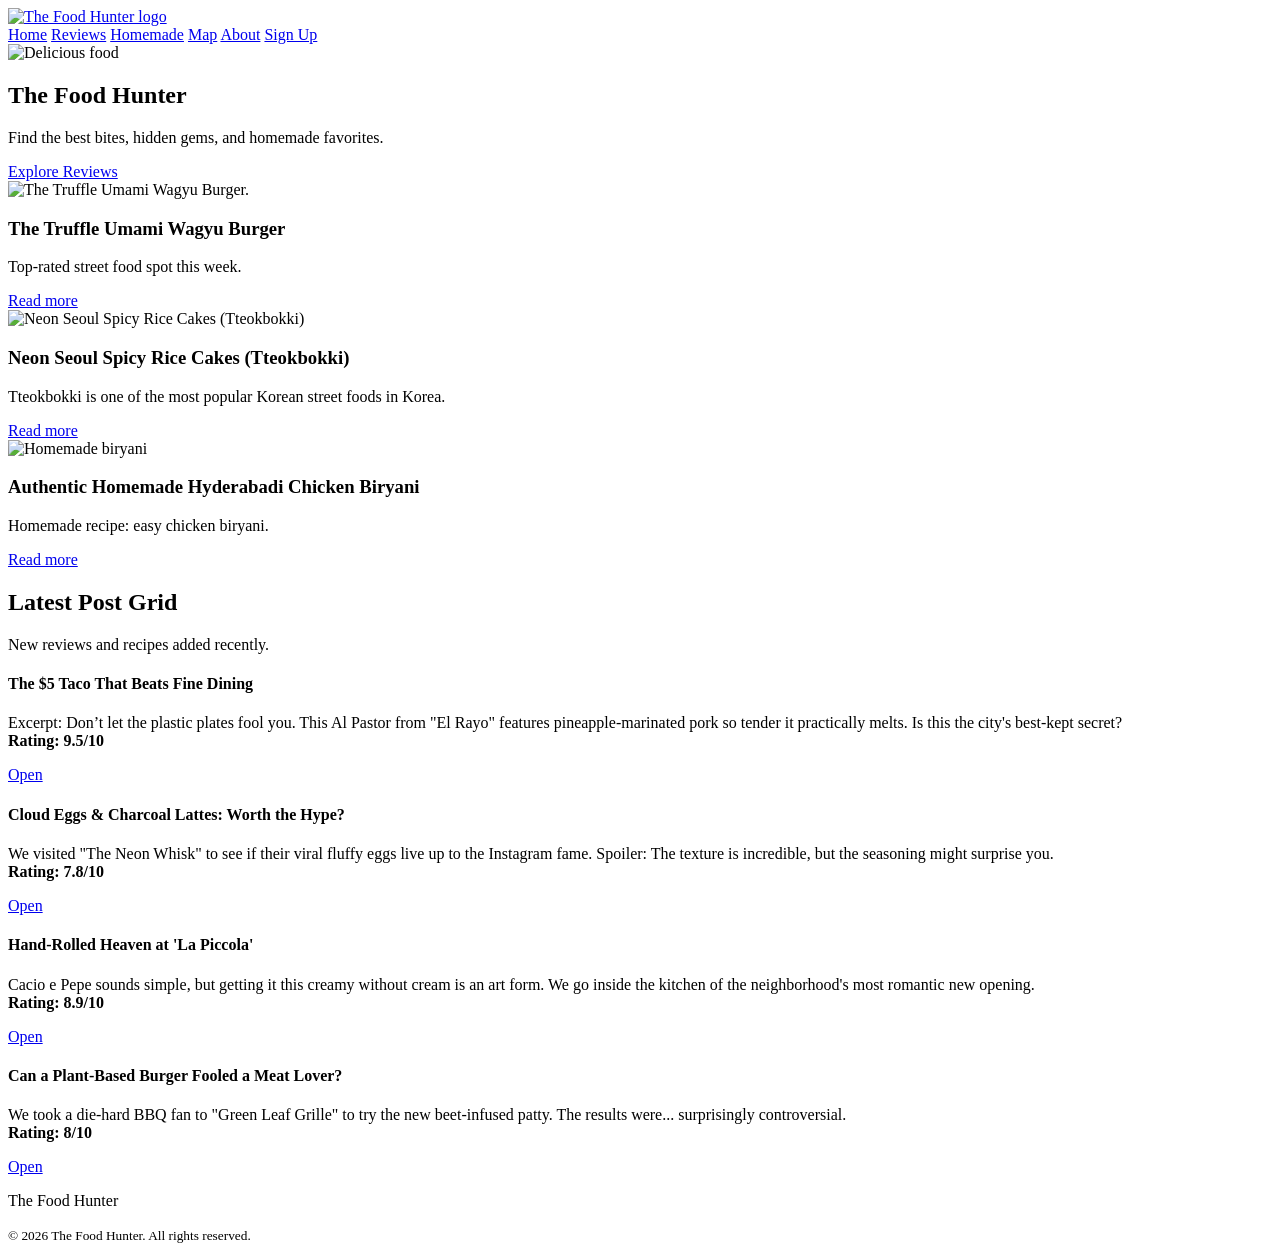
==== index.html @ 95b12844 "Add files via upload" ====
<!DOCTYPE html>
<html lang="en">
<head>
  <meta charset="UTF-8" />
  <meta name="viewport" content="width=device-width, initial-scale=1.0" />
  <title>The Food Hunter | Home</title>
  <link rel="stylesheet" href="CSS/style.css" />
</head>
<body>

  <!-- HEADER + NAV (required) -->
  <header class="site-header">
    <div class="container header-row">

      <!-- LOGO BOX (required) -->
      <a class="logo-box" href="#">
  <img src="images/logo.png" alt="The Food Hunter logo" class="logo-img">
</a>

      <!-- NAV (required) -->
      <nav class="nav-bar" aria-label="Primary navigation">
        <a class="nav-btn active" href="index.html">Home</a>
        <a class="nav-btn" href="reviews.html">Reviews</a>
        <a class="nav-btn" href="homemade.html">Homemade</a>
        <a class="nav-btn" href="map.html">Map</a>
        <a class="nav-btn" href="about.html">About</a>
        <a class="nav-btn" href="signup.php">Sign Up</a>
      </nav>

    </div>
  </header>

  <!-- MAIN (required) -->
  <main class="site-main container">

    <!-- HERO IMG / TITLE (required) -->
  <section class="hero">

  <!-- IMAGE LEFT -->
  <div class="hero-image">
    <img src="images/hero.jpg" alt="Delicious food">
  </div>

  <!-- TEXT RIGHT -->
  <div class="hero-text">
    <h1>The Food Hunter</h1>
    <p>Find the best bites, hidden gems, and homemade favorites.</p>
    <a class="hero-btn" href="#">Explore Reviews</a>
  </div>

</section>

</section>

    <!-- FEATURED CARDS (3) (required) -->
    <section class="featured">

  <article class="feature-card">
    <img src="images/f1.png" alt="The Truffle Umami Wagyu Burger." class="feature-img">
    <h3>The Truffle Umami Wagyu Burger</h3>
    <p>Top-rated street food spot this week.</p>
    <a href="#" class="card-link">Read more</a>
  </article>

  <article class="feature-card">
    <img src="images/f2.png" alt="Neon Seoul Spicy Rice Cakes (Tteokbokki)" class="feature-img">
    <h3>Neon Seoul Spicy Rice Cakes (Tteokbokki)</h3>
    <p>Tteokbokki is one of the most popular Korean street foods in Korea.</p>
    <a href="#" class="card-link">Read more</a>
  </article>

  <article class="feature-card">
    <img src="images/f3.png" alt="Homemade biryani" class="feature-img">
    <h3>Authentic Homemade Hyderabadi Chicken Biryani</h3>
    <p>Homemade recipe: easy chicken biryani.</p>
    <a href="#" class="card-link">Read more</a>
  </article>

</section>

    <!-- LATEST POST GRID (required) -->
    <section class="latest">
      <div class="section-head">
        <h2>Latest Post Grid</h2>
        <p>New reviews and recipes added recently.</p>
      </div>

      <div class="posts-grid">
        <article class="post-card">
          <h4>The $5 Taco That Beats Fine Dining</h4>
          <p>Excerpt: Don’t let the plastic plates fool you. This Al Pastor from "El Rayo" features pineapple-marinated pork so tender it practically melts. Is this the city's best-kept secret? <br><b>Rating: 9.5/10</b></p>
          <a href="#" class="card-link">Open</a>
        </article>

        <article class="post-card">
          <h4>Cloud Eggs & Charcoal Lattes: Worth the Hype?</h4>
          <p>We visited "The Neon Whisk" to see if their viral fluffy eggs live up to the Instagram fame. Spoiler: The texture is incredible, but the seasoning might surprise you. <br><b>Rating: 7.8/10</b></p>
          <a href="#" class="card-link">Open</a>
        </article>

        <article class="post-card">
          <h4>Hand-Rolled Heaven at 'La Piccola'</h4>
          <p>Cacio e Pepe sounds simple, but getting it this creamy without cream is an art form. We go inside the kitchen of the neighborhood's most romantic new opening. <br><b>Rating: 8.9/10</b></p>
          <a href="#" class="card-link">Open</a>
        </article>

        <article class="post-card">
          <h4>Can a Plant-Based Burger Fooled a Meat Lover?</h4>
          <p>We took a die-hard BBQ fan to "Green Leaf Grille" to try the new beet-infused patty. The results were... surprisingly controversial. <br><b>Rating: 8/10</b></p>
          <a href="#" class="card-link">Open</a>
        </article>
      </div>
    </section>

  </main>

  <!-- FOOTER (required) -->
   <footer class="site-footer">
    <div class="container footer-inner">
      <p>The Food Hunter</p>
      <small>© 2026 The Food Hunter. All rights reserved.</small>
    </div>
  </footer>

</body>
</html>
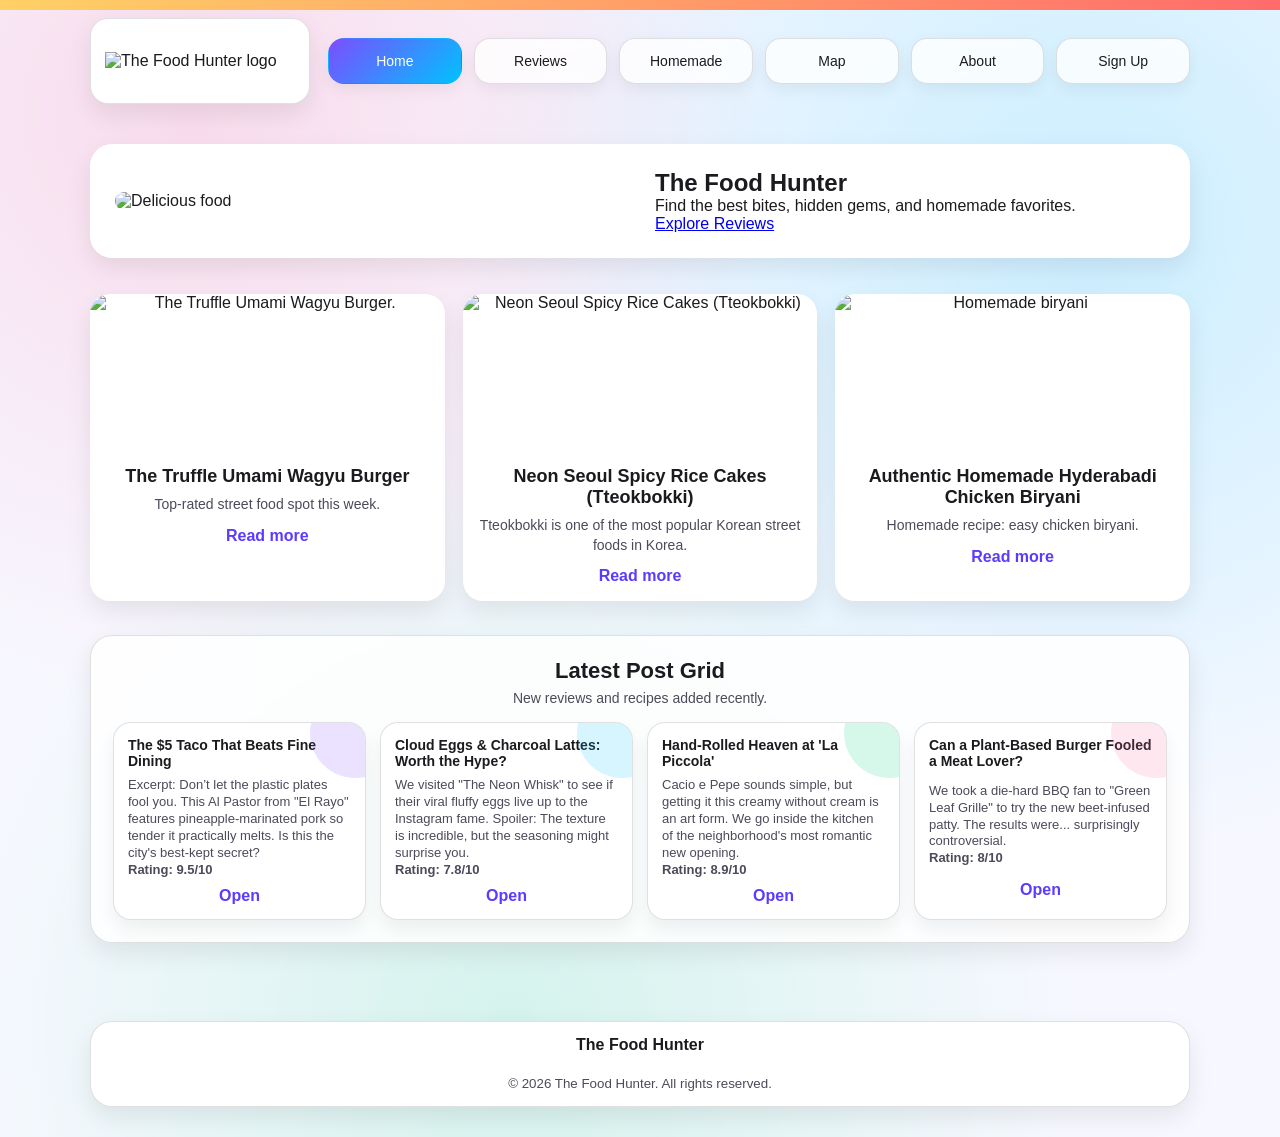
==== commit e897b0ac: "Fix HTML formatting and structure" ====
--- a/index.html
+++ b/index.html
@@ -4,7 +4,7 @@
   <meta charset="UTF-8" />
   <meta name="viewport" content="width=device-width, initial-scale=1.0" />
   <title>The Food Hunter | Home</title>
-  <link rel="stylesheet" href="CSS/style.css" />
+  <link rel="stylesheet" href="style.css" />
 </head>
 <body>
 
@@ -123,4 +123,4 @@
   </footer>
 
 </body>
-</html>+</html>
--- a/style.css
+++ b/style.css
@@ -0,0 +1,897 @@
+/* ===== Reset ===== */
+* { margin: 0; padding: 0; box-sizing: border-box; }
+
+:root{
+  --bg: #f7f8ff;
+  --text: #1b1b1f;
+  --muted: #4b4b5a;
+
+  --border: rgba(0,0,0,0.12);
+  --shadow: 0 10px 25px rgba(0,0,0,0.08);
+
+  --grad-1: linear-gradient(135deg, #ff6aa2, #7c4dff);
+  --grad-2: linear-gradient(135deg, #00c2ff, #00d47d);
+  --grad-3: linear-gradient(135deg, #ffd166, #ff6b6b);
+  --grad-4: linear-gradient(135deg, #7c4dff, #00c2ff);
+}
+
+body{
+  font-family: Arial, Helvetica, sans-serif;
+  background:
+    radial-gradient(circle at 15% 10%, rgba(255, 106, 162, 0.20), transparent 40%),
+    radial-gradient(circle at 85% 20%, rgba(0, 194, 255, 0.18), transparent 45%),
+    radial-gradient(circle at 40% 90%, rgba(0, 212, 125, 0.14), transparent 45%),
+    var(--bg);
+  color: var(--text);
+}
+
+/* Logo image */
+.logo-box{
+  display: flex;
+  align-items: center;
+  justify-content: center;
+  padding: 8px;
+}
+
+.logo-img{
+  width: 100%;
+  height: 100%;
+  object-fit: contain;
+}
+
+/* Container */
+.container{
+  width: min(1100px, 95%);
+  margin: 0 auto;
+}
+
+/* ===== Header + Nav ===== */
+.site-header{
+  padding: 18px 0 10px;
+}
+
+.header-row{
+  display: flex;
+  gap: 18px;
+  align-items: center;
+}
+
+/* Logo box */
+.logo-box{
+  width: 220px;               /* a bit wider for the name */
+  min-height: 86px;
+  border: 1px solid var(--border);
+  border-radius: 18px;
+  text-decoration: none;
+  color: var(--text);
+  display: flex;
+  align-items: center;
+  gap: 12px;
+  padding: 12px 14px;
+  background: white;
+  box-shadow: var(--shadow);
+}
+
+/* These class names must match your HTML (new version has logo-mark/logo-text) */
+.logo-mark{
+  width: 52px;
+  height: 52px;
+  border-radius: 16px;
+  display: grid;
+  place-items: center;
+  background: var(--grad-1);
+  color: #fff;
+  font-size: 26px;
+}
+
+.logo-text strong{
+  display: block;
+  font-size: 16px;
+  letter-spacing: 0.2px;
+}
+
+.logo-text small{
+  display: block;
+  margin-top: 4px;
+  color: var(--muted);
+  font-size: 12px;
+}
+
+/* Nav bar */
+.nav-bar{
+  flex: 1;
+  display: flex;
+  gap: 12px;
+  justify-content: space-between;
+}
+
+.nav-btn{
+  flex: 1;
+  text-align: center;
+  padding: 14px 10px;
+  border: 1px solid var(--border);
+  border-radius: 16px;
+  text-decoration: none;
+  color: var(--text);
+  background: rgba(255,255,255,0.8);
+  backdrop-filter: blur(6px);
+  box-shadow: 0 6px 16px rgba(0,0,0,0.06);
+  transition: transform 0.15s ease, box-shadow 0.15s ease, background 0.15s ease;
+  font-size: 14px;
+}
+
+.nav-btn:hover{
+  transform: translateY(-2px);
+  box-shadow: 0 10px 22px rgba(0,0,0,0.10);
+  background: white;
+}
+
+.nav-btn.active{
+  border-color: transparent;
+  color: #fff;
+  background: var(--grad-4);
+}
+
+/* ===== Main ===== */
+.site-main{
+  padding: 18px 0 30px;
+}
+
+/* ===== Hero ===== */
+.hero{
+  display: flex;
+  align-items: center;
+  justify-content: space-between;
+  gap: 30px;
+
+  background: white;
+  border-radius: 22px;
+  padding: 25px;
+  margin: 12px 0 36px;
+  box-shadow: var(--shadow);
+}
+
+.hero-text{ flex: 1; }
+
+.hero-image{ flex: 1; }
+
+.hero-image img{
+  width: 100%;
+  height: 260px;
+  object-fit: cover;
+  border-radius: 18px;
+}
+
+/* ===== Featured cards (3) ===== */
+.featured{
+  display: grid;
+  grid-template-columns: repeat(3, 1fr);
+  gap: 18px;
+  margin-bottom: 34px;
+}
+
+/* Featured card layout */
+.feature-card{
+  background: white;
+  border-radius: 20px;
+  overflow: hidden;
+  box-shadow: var(--shadow);
+  padding-bottom: 16px;
+  text-align: center;
+}
+
+/* Image */
+.feature-img{
+  width: 100%;
+  height: 160px;
+  object-fit: cover;
+  display: block;
+}
+
+/* spacing */
+.feature-card h3{
+  margin-top: 12px;
+  font-size: 18px;
+}
+
+.feature-card p{
+  padding: 0 14px;
+  margin: 8px 0 12px;
+  color: #555;
+}
+
+.card-link{
+  color: #7c4dff;
+  text-decoration: none;
+  font-weight: bold;
+}
+.card-link:hover{
+  text-decoration: underline;
+}
+
+/* colourful top strip */
+.feature-card::before{
+  content: "";
+  position: absolute;
+  inset: 0;
+  height: 10px;
+  background: var(--grad-1);
+}
+
+.feature-card:nth-child(2)::before{ background: var(--grad-2); }
+.feature-card:nth-child(3)::before{ background: var(--grad-3); }
+
+.feature-card h3{
+  font-size: 18px;
+}
+
+.feature-card p{
+  color: var(--muted);
+  font-size: 14px;
+  line-height: 1.4;
+}
+
+.card-link{
+  color: #5a3bff;
+  text-decoration: none;
+  font-weight: 700;
+  width: fit-content;
+  margin: 0 auto;
+}
+
+.card-link:hover{
+  text-decoration: underline;
+}
+
+/* ===== Latest Post Grid (required section) ===== */
+.latest{
+  border: 1px solid var(--border);
+  border-radius: 22px;
+  padding: 22px;
+  background: rgba(255,255,255,0.85);
+  backdrop-filter: blur(8px);
+  box-shadow: var(--shadow);
+  margin-bottom: 30px;
+}
+
+.section-head{
+  text-align: center;
+  margin-bottom: 16px;
+}
+
+.section-head h2{
+  font-size: 22px;
+}
+
+.section-head p{
+  color: var(--muted);
+  font-size: 14px;
+  margin-top: 6px;
+}
+
+/* post cards grid */
+.posts-grid{
+  display: grid;
+  grid-template-columns: repeat(4, 1fr);
+  gap: 14px;
+}
+
+.post-card{
+  border: 1px solid var(--border);
+  border-radius: 18px;
+  padding: 14px;
+  min-height: 115px;
+  background: white;
+  box-shadow: 0 10px 18px rgba(0,0,0,0.06);
+  display: grid;
+  gap: 8px;
+  position: relative;
+  overflow: hidden;
+}
+
+/* subtle colourful corner */
+.post-card::after{
+  content:"";
+  position: absolute;
+  width: 90px;
+  height: 90px;
+  right: -35px;
+  top: -35px;
+  border-radius: 999px;
+  background: rgba(124, 77, 255, 0.16);
+}
+.post-card:nth-child(2)::after{ background: rgba(0, 194, 255, 0.16); }
+.post-card:nth-child(3)::after{ background: rgba(0, 212, 125, 0.16); }
+.post-card:nth-child(4)::after{ background: rgba(255, 106, 162, 0.16); }
+
+.post-card h4{
+  font-size: 14px;
+}
+
+.post-card p{
+  color: var(--muted);
+  font-size: 13px;
+  line-height: 1.3;
+}
+
+/* ===== Categories box (required) ===== */
+.categories{
+  display: grid;
+  place-items: center;
+  margin-bottom: 30px;
+}
+
+.categories-box{
+  width: 220px;
+  border: 1px solid var(--border);
+  border-radius: 20px;
+  padding: 16px;
+  background: white;
+  box-shadow: var(--shadow);
+  text-align: center;
+  position: relative;
+  overflow: hidden;
+}
+
+/* colourful background glow */
+.categories-box::before{
+  content:"";
+  position:absolute;
+  inset:-40px;
+  background: var(--grad-3);
+  opacity: 0.18;
+  filter: blur(18px);
+}
+
+.categories-box *{
+  position: relative;
+}
+
+.categories-box h3{
+  margin-bottom: 10px;
+}
+
+.categories-box ul{
+  list-style: none;
+  display: grid;
+  gap: 8px;
+}
+
+.categories-box a{
+  color: var(--text);
+  text-decoration: none;
+  display: block;
+  padding: 8px 10px;
+  border-radius: 14px;
+  border: 1px solid rgba(0,0,0,0.08);
+  background: rgba(255,255,255,0.75);
+}
+
+.categories-box a:hover{
+  background: white;
+}
+
+/* ===== Footer (required) ===== */
+.site-footer{
+  padding: 18px 0 30px;
+}
+
+.footer-inner{
+  border: 1px solid var(--border);
+  border-radius: 22px;
+  height: 86px;
+  display: grid;
+  place-items: center;
+  text-align: center;
+  background: white;
+  box-shadow: var(--shadow);
+}
+
+.footer-inner p{
+  font-weight: 800;
+}
+
+.footer-inner small{
+  margin-top: -6px;
+  color: var(--muted);
+}
+
+/* ===== Responsive ===== */
+@media (max-width: 950px){
+  .header-row{
+    flex-direction: column;
+    align-items: stretch;
+  }
+
+  .logo-box{
+    width: 100%;
+  }
+
+  .nav-bar{
+    flex-wrap: wrap;
+    justify-content: center;
+  }
+
+  .nav-btn{
+    flex: 0 0 calc(50% - 8px);
+  }
+
+  .featured{
+    grid-template-columns: 1fr;
+  }
+
+  .posts-grid{
+    grid-template-columns: repeat(2, 1fr);
+  }
+}
+
+@media (max-width: 520px){
+  .nav-btn{ flex: 0 0 100%; }
+  .hero-content h1{ font-size: 30px; }
+  .posts-grid{ grid-template-columns: 1fr; }
+}
+
+.page-title{
+  background: white;
+  border: 1px solid var(--border);
+  border-radius: 22px;
+  box-shadow: var(--shadow);
+  padding: 26px;
+  margin: 10px 0 30px;
+  text-align: center;
+}
+
+.page-title h1{
+  font-size: 34px;
+  margin-bottom: 8px;
+}
+
+.page-title p{
+  color: #555;
+}
+
+/* 3 columns layout (like your wireframe) */
+.reviews-grid{
+  display: grid;
+  grid-template-columns: repeat(3, 1fr);
+  gap: 22px;
+  margin-bottom: 35px;
+}
+
+/* Each review block */
+.review-card{
+  background: white;
+  border: 1px solid var(--border);
+  border-radius: 22px;
+  box-shadow: var(--shadow);
+  overflow: hidden;
+  display: grid;
+  grid-template-rows: 220px auto 1fr;
+}
+
+/* Food image */
+.review-image img{
+  width: 100%;
+  height: 100%;
+  object-fit: cover;
+  display: block;
+}
+
+/* Price - Rating - Location box */
+.review-meta{
+  padding: 14px 16px;
+  display: grid;
+  gap: 8px;
+  border-top: 1px solid var(--border);
+  border-bottom: 1px solid var(--border);
+  background: #fafbff;
+}
+
+.meta-item{
+  background: rgba(124, 77, 255, 0.08);
+  border: 1px solid rgba(124, 77, 255, 0.20);
+  padding: 10px 12px;
+  border-radius: 14px;
+  font-size: 14px;
+}
+
+/* Experience - Taste - Opinion box */
+.review-body{
+  padding: 16px;
+  display: grid;
+  gap: 10px;
+  align-content: start;
+}
+
+.review-body h3{
+  font-size: 16px;
+}
+
+.review-body p{
+  color: #555;
+  line-height: 1.5;
+  font-size: 14px;
+}
+
+/* Mobile responsive */
+@media (max-width: 950px){
+  .reviews-grid{
+    grid-template-columns: 1fr;
+  }
+
+  .review-card{
+    grid-template-rows: 240px auto 1fr;
+  }
+}
+
+/* See more button */
+.see-more-wrap{
+  text-align: center;
+  margin: 30px 0 10px;
+}
+
+.see-more-btn{
+  display: inline-block;
+  padding: 12px 26px;
+  background: linear-gradient(135deg,#ff6aa2,#7c4dff);
+  color: white;
+  text-decoration: none;
+  font-weight: bold;
+  border-radius: 14px;
+  box-shadow: 0 8px 18px rgba(0,0,0,0.15);
+  transition: 0.2s ease;
+}
+
+.see-more-btn:hover{
+  transform: translateY(-3px);
+  box-shadow: 0 12px 25px rgba(0,0,0,0.2);
+}
+
+.signup-wrap{
+display:flex;
+justify-content:center;
+margin:40px 0;
+}
+
+/* Form card */
+.signup-card{
+background:white;
+border:1px solid var(--border);
+border-radius:22px;
+box-shadow:var(--shadow);
+padding:30px;
+width:350px;
+
+display:flex;
+flex-direction:column;
+gap:12px;
+}
+
+/* Title */
+.signup-card h2{
+text-align:center;
+margin-bottom:10px;
+}
+
+/* Labels */
+.signup-card label{
+font-weight:bold;
+font-size:14px;
+}
+
+/* Input fields */
+.signup-card input{
+padding:10px;
+border-radius:10px;
+border:1px solid #ccc;
+font-size:14px;
+}
+
+/* Input focus effect */
+.signup-card input:focus{
+outline:none;
+border-color:#7c4dff;
+box-shadow:0 0 5px rgba(124,77,255,0.3);
+}
+
+/* Submit button */
+.submit-btn{
+margin-top:10px;
+padding:12px;
+border:none;
+border-radius:12px;
+
+background:linear-gradient(135deg,#ff6aa2,#7c4dff);
+color:white;
+font-weight:bold;
+cursor:pointer;
+transition:0.2s;
+}
+
+.submit-btn:hover{
+transform:translateY(-2px);
+opacity:0.9;
+}
+
+/* Error text */
+#signupError{
+font-size:14px;
+text-align:center;
+color:red;
+}
+
+.hm-posts-grid{
+  display: grid;
+  grid-template-columns: repeat(3, 1fr);
+  gap: 22px;
+  margin: 0 0 35px;
+}
+
+.hm-post{
+  background: white;
+  border: 1px solid var(--border);
+  border-radius: 22px;
+  box-shadow: var(--shadow);
+  min-height: 160px;
+  display: grid;
+  place-items: center;
+  font-weight: 800;
+  color: #444;
+}
+
+/* Recipe cards grid (3 cards) */
+.hm-recipes-grid{
+  display: grid;
+  grid-template-columns: repeat(3, 1fr);
+  gap: 22px;
+  margin-bottom: 35px;
+}
+
+.hm-recipe-card{
+  background: white;
+  border: 1px solid var(--border);
+  border-radius: 22px;
+  box-shadow: var(--shadow);
+  overflow: hidden;
+  display: grid;
+  grid-template-rows: 210px auto auto;
+}
+
+/* Image box */
+.hm-recipe-img img{
+  width: 100%;
+  height: 100%;
+  object-fit: cover;
+  display: block;
+}
+
+/* Text */
+.hm-recipe-text{
+  padding: 14px 16px 10px;
+  text-align: center;
+}
+
+.hm-recipe-text h3{
+  margin-bottom: 6px;
+  font-size: 18px;
+}
+
+.hm-recipe-text p{
+  color: #555;
+  font-size: 14px;
+  line-height: 1.4;
+}
+
+/* Button area */
+.hm-recipe-btn{
+  padding: 0 16px 18px;
+  display: grid;
+  place-items: center;
+}
+
+/* Responsive */
+@media (max-width: 950px){
+  .hm-posts-grid,
+  .hm-recipes-grid{
+    grid-template-columns: 1fr;
+  }
+
+  .hm-recipe-card{
+    grid-template-rows: 240px auto auto;
+  }
+}
+
+.map-layout{
+  display: grid;
+  grid-template-columns: 2fr 1fr;
+  gap: 22px;
+  margin-bottom: 35px;
+}
+
+/* Map box */
+.map-box{
+  background: white;
+  border: 1px solid var(--border);
+  border-radius: 22px;
+  box-shadow: var(--shadow);
+  overflow: hidden;
+  min-height: 500px;
+}
+
+/* Leaflet map */
+#food-map{
+  width: 100%;
+  height: 500px;
+}
+
+/* Right side list */
+.location-list{
+  background: white;
+  border: 1px solid var(--border);
+  border-radius: 22px;
+  box-shadow: var(--shadow);
+  padding: 20px;
+}
+
+.location-list h2{
+  font-size: 22px;
+  margin-bottom: 16px;
+  text-align: center;
+}
+
+/* Restaurant cards */
+.location-card{
+  border: 1px solid rgba(0,0,0,0.08);
+  border-radius: 18px;
+  padding: 14px;
+  margin-bottom: 14px;
+  background: #fbfbff;
+  box-shadow: 0 8px 18px rgba(0,0,0,0.05);
+}
+
+.location-card h3{
+  font-size: 17px;
+  margin-bottom: 8px;
+}
+
+.location-card p{
+  font-size: 14px;
+  color: #555;
+  margin-bottom: 6px;
+}
+
+/* Button */
+.mini-review-btn{
+  display: inline-block;
+  margin-top: 8px;
+  padding: 8px 14px;
+  border: none;
+  border-radius: 12px;
+  text-decoration: none;
+  font-weight: 700;
+  color: white;
+  background: linear-gradient(135deg,#ff6aa2,#7c4dff);
+  transition: 0.2s ease;
+  cursor: pointer;
+}
+
+.mini-review-btn:hover{
+  transform: translateY(-2px);
+}
+
+/* Responsive */
+@media (max-width: 950px){
+  .map-layout{
+    grid-template-columns: 1fr;
+  }
+
+  .map-box{
+    min-height: 320px;
+  }
+
+  #food-map{
+    height: 320px;
+  }
+}
+
+.about-profile{
+display:flex;
+justify-content:center;
+margin:40px 0;
+}
+
+.about-profile img{
+width:220px;
+height:220px;
+object-fit:cover;
+border-radius:20px;
+box-shadow:var(--shadow);
+}
+
+/* ABOUT TEXT */
+
+.about-text{
+background:white;
+border:1px solid var(--border);
+border-radius:20px;
+padding:30px;
+margin-bottom:30px;
+text-align:center;
+}
+
+.about-text h1{
+margin-bottom:15px;
+}
+
+.about-text p{
+color:#555;
+margin-bottom:10px;
+line-height:1.6;
+}
+
+/* FAVORITE FOOD */
+
+.favorite-food{
+background:white;
+border:1px solid var(--border);
+border-radius:20px;
+padding:25px;
+margin-bottom:30px;
+text-align:center;
+}
+
+.favorite-food ul{
+list-style:none;
+padding:0;
+}
+
+.favorite-food li{
+margin:8px 0;
+font-size:16px;
+}
+
+/* CONTACT FORM */
+
+.contact-section{
+display:flex;
+justify-content:center;
+margin-bottom:40px;
+}
+
+.contact-form{
+background:white;
+border:1px solid var(--border);
+border-radius:20px;
+padding:30px;
+width:350px;
+box-shadow:var(--shadow);
+display:flex;
+flex-direction:column;
+gap:12px;
+}
+
+.contact-form input,
+.contact-form textarea{
+padding:10px;
+border-radius:10px;
+border:1px solid #ccc;
+}
+
+.contact-form textarea{
+height:100px;
+resize:none;
+}
+
+.contact-form button{
+padding:10px;
+border:none;
+border-radius:10px;
+background:linear-gradient(135deg,#ff6aa2,#7c4dff);
+color:white;
+font-weight:bold;
+cursor:pointer;
+}
+
+.contact-form button:hover{
+opacity:0.9;
+}
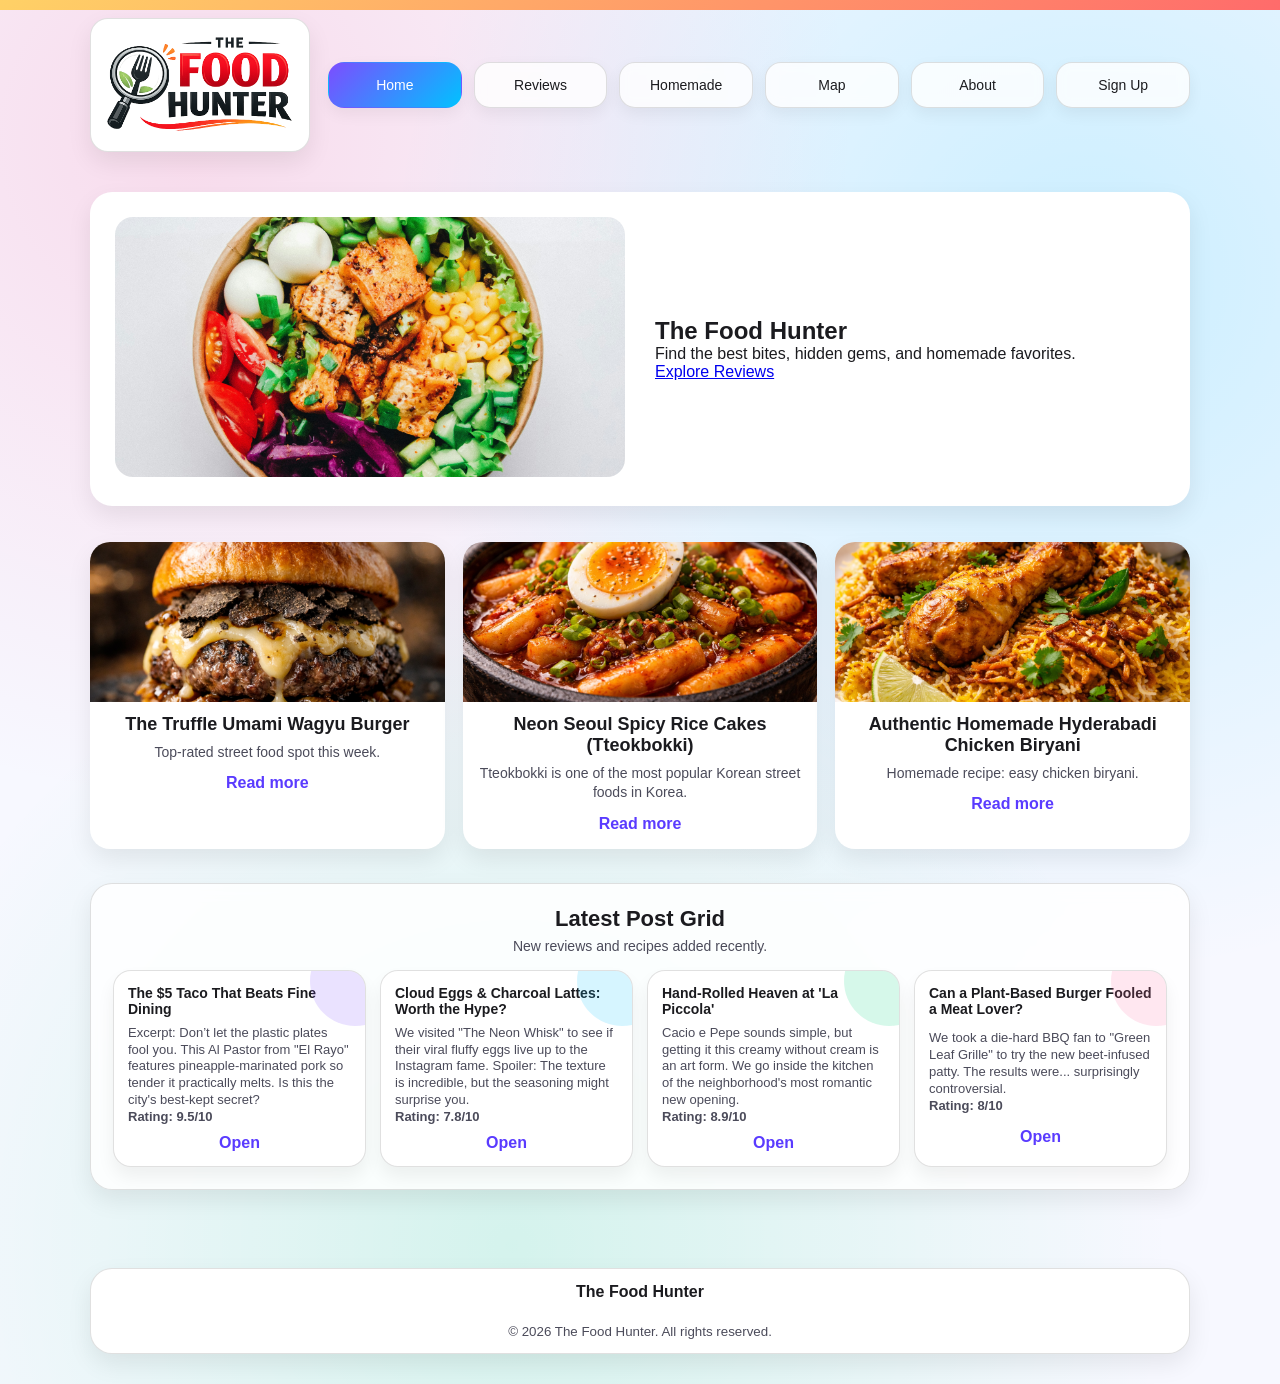
==== commit 2cc709f6: "Fix HTML entity encoding in index.html" ====
--- a/index.html
+++ b/index.html
@@ -14,7 +14,7 @@
 
       <!-- LOGO BOX (required) -->
       <a class="logo-box" href="#">
-  <img src="images/logo.png" alt="The Food Hunter logo" class="logo-img">
+  <img src="logo.png" alt="The Food Hunter logo" class="logo-img">
 </a>
 
       <!-- NAV (required) -->
@@ -38,7 +38,7 @@
 
   <!-- IMAGE LEFT -->
   <div class="hero-image">
-    <img src="images/hero.jpg" alt="Delicious food">
+    <img src="hero.jpg" alt="Delicious food">
   </div>
 
   <!-- TEXT RIGHT -->
@@ -56,21 +56,21 @@
     <section class="featured">
 
   <article class="feature-card">
-    <img src="images/f1.png" alt="The Truffle Umami Wagyu Burger." class="feature-img">
+    <img src="f1.png" alt="The Truffle Umami Wagyu Burger." class="feature-img">
     <h3>The Truffle Umami Wagyu Burger</h3>
     <p>Top-rated street food spot this week.</p>
     <a href="#" class="card-link">Read more</a>
   </article>
 
   <article class="feature-card">
-    <img src="images/f2.png" alt="Neon Seoul Spicy Rice Cakes (Tteokbokki)" class="feature-img">
+    <img src="f2.png" alt="Neon Seoul Spicy Rice Cakes (Tteokbokki)" class="feature-img">
     <h3>Neon Seoul Spicy Rice Cakes (Tteokbokki)</h3>
     <p>Tteokbokki is one of the most popular Korean street foods in Korea.</p>
     <a href="#" class="card-link">Read more</a>
   </article>
 
   <article class="feature-card">
-    <img src="images/f3.png" alt="Homemade biryani" class="feature-img">
+    <img src="f3.png" alt="Homemade biryani" class="feature-img">
     <h3>Authentic Homemade Hyderabadi Chicken Biryani</h3>
     <p>Homemade recipe: easy chicken biryani.</p>
     <a href="#" class="card-link">Read more</a>
